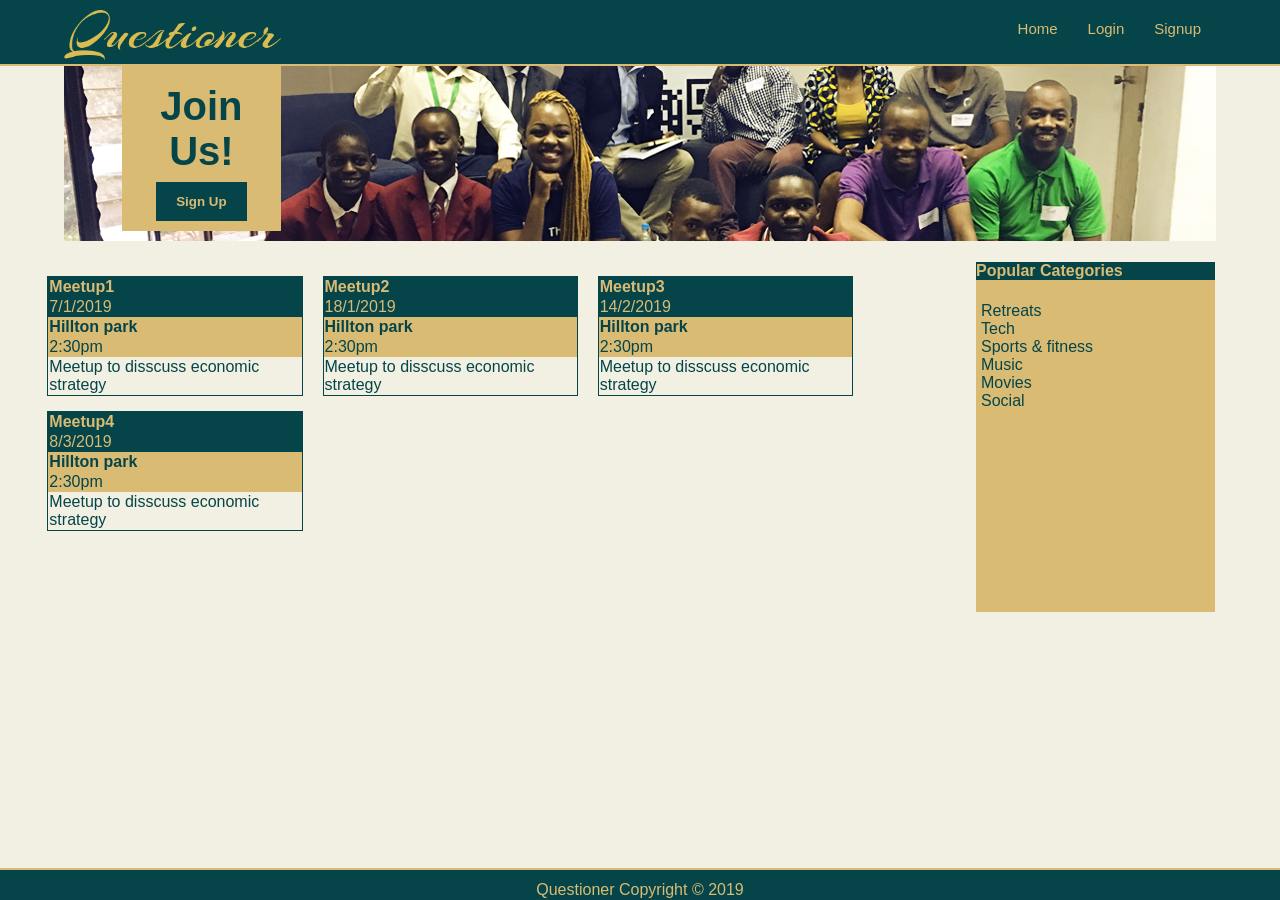
==== UI/index.html @ 15b4b617 "[finish #162956829]Create a page to allow users to post questions" ====
<!DOCTYPE html>
<html>

<head>
    <meta charset="utf-8" />
    <meta http-equiv="X-UA-Compatible" content="IE=edge">
    <title>Home</title>
    <meta name="viewport" content="width=device-width, initial-scale=1">
    <link rel="stylesheet" type="text/css" media="screen" href="./css/main.css" />
    <script src="./jscript/main.js"></script>
</head>

<body>
    <header>
        <div class="container">
            <div id="logo">
                <img src="./img/logo.png">
            </div>
            <nav>
                <ul>
                    <li><a href="index.html">home</a></li>
                    <li><a href="login.html">login</a></li>
                    <li><a href="signup.html">signup</a></li>
                </ul>
            </nav>
        </div>
    </header>

    <section id="showcase">
        <div class="container">
            <div id="head_btn">
                <h1>Join Us!</h1>
                <form action="signup.html">
                    <button type="submit">Sign Up</button>
                </form>
            </div>
        </div>
    </section>

    <section id="meetup">
        <div class="container">
            <div id="meetup_view">
                <a href="questions.html">
                    <div class="cards">
                        <div class="mhead">
                            <h4>Meetup1</h4>
                            <p>7/1/2019</p>
                        </div>
                        <div class="venue_time">
                            <h4>Hillton park</h4>
                            <p>2:30pm</p>
                        </div>
                        <div class="description">
                            <p>Meetup to disscuss economic strategy</p>
                        </div>
                    </div>
                </a>
                <a href="questions.html">
                    <div class="cards">
                        <div class="mhead">
                            <h4>Meetup2</h4>
                            <p>18/1/2019</p>
                        </div>
                        <div class="venue_time">
                            <h4>Hillton park</h4>
                            <p>2:30pm</p>
                        </div>
                        <div class="description">
                            <p>Meetup to disscuss economic strategy</p>
                        </div>
                    </div>
                </a>
                <a href="questions.html">
                    <div class="cards">
                        <div class="mhead">
                            <h4>Meetup3</h4>
                            <p>14/2/2019</p>
                        </div>
                        <div class="venue_time">
                            <h4>Hillton park</h4>
                            <p>2:30pm</p>
                        </div>
                        <div class="description">
                            <p>Meetup to disscuss economic strategy</p>
                        </div>
                    </div>
                </a>
                <a href="questions.html">
                    <div class="cards">
                        <div class="mhead">
                            <h4>Meetup4</h4>
                            <p>8/3/2019</p>
                        </div>
                        <div class="venue_time">
                            <h4>Hillton park</h4>
                            <p>2:30pm</p>
                        </div>
                        <div class="description">
                            <p>Meetup to disscuss economic strategy</p>
                        </div>
                    </div>
                </a>
            </div>
        </div>
    </section>

    <section id="categories">
        <div class="container">
            <div id="ctgry">
                <h4>Popular Categories</h4>
                <ul>
                    <li><a href="">Retreats</a></li>
                    <li><a href="">Tech</a></li>
                    <li><a href="">Sports & fitness</a></li>
                    <li><a href="">Music</a></li>
                    <li><a href="">Movies</a></li>
                    <li><a href="">Social</a></li>
                </ul>
            </div>
        </div>
    </section>

    <footer>
        <div class="container">
            <p>Questioner Copyright &copy; 2019</p>
        </div>
    </footer>

</body>

</html>
---- UI/css/main.css ----
body{
    font-family: Arial, Helvetica, sans-serif;
    padding:0;
    margin: 0;
    background-color: #F1F0E2;
    min-height: 100%;
}

.container{
    width: 90%;
    margin:auto;
    overflow: hidden;
}

ul{
    padding: 0;
    margin: 0;
}

header{
    background-color: #054549;
    color:#D9BB74;
    padding-top:10px;
    min-height: 50px;
    border-bottom:2px solid#D9BB74;
}

footer{
    background-color: #054549;
    text-align:center;
    color:#D9BB74;
    width: 100%;
    position: fixed;
    bottom: 0;
    padding-top:10px;
    margin-top:10px;
    border-top:2px solid#D9BB74;
}


header a {
    color: #D9BB74;
    text-decoration: none;
    text-transform: capitalize;
    font-size: 15px;
}

header a:hover {
    color: #F25652;
}

header li{
    float: left;
    display: inline;
    padding: 0 15px 0 15px; 
}

header #logo{
    float: left;
}

header #logo img{
    margin:0;
    height:50px;

}

header nav {
    float: right;
    margin-top:10px;
}

#form{
    min-height:400px;
    max-width: 500px;
    margin:auto;
    margin-top:50px;
}

#form form{
    border: 2px solid #054549;
    min-height: 250px;
    padding:15px; 
}

#form input[type=text], input[type=password], input[type=email]{
    min-width:85%;
    padding: 12px 20px;
    margin: 8px 0;
    display: inline;
    border: 1px solid #054549;
}
#form button  {
    min-width: 35%;
    display: inline;
    background-color:#D9BB74;
    color:#054549;
    font-weight: bolder;
    padding: 12px 20px;
    margin: 8px 0;
    border: none;
    cursor: pointer;
   
}
#form label{
    color:#054549;
    font-size: 15px;
}

.f_links {
    font-size: 13px;
}
.f_links a{
    text-decoration: none;
    color:#054549;
}
.f_links a:hover{
    text-decoration: none;
    color:#F25652;
}
#not_registered{
    margin-top:3px; 
    float: left;
}
#already_registered{
    float: right;
    margin-top: -10px;
}
#forgot_pswd{
    margin-top:30px; 
    float: right;
}

#showcase{
    width: 90%;
    min-height:175px;
    margin: auto;
    background:url(../img/showcase.jpg)0 -75px;
}
#head_btn{
    background-color: #D9BB74;
    max-width: 15%;
    padding: 2px;
    text-align: center;
}
#head_btn h1{
    margin:10% 0 0 0;
    padding: 0;
    font-size: 40px;
    font-weight: bolder;
    color: #054549;
    text-shadow: 2px 2px 6px #D9BB74;
    
}
#head_btn button  {
    min-width: 10%;
    display: inline;
    background-color:#054549;
    color:#D9BB74;
    font-weight: bolder;
    padding: 12px 20px;
    margin: 8px 0;
    border: none;
    cursor: pointer;
   
}
#meetup{
    float: left;
    width:74%;
    min-height: 350px;
}
#meetup_view a{ 
    text-decoration: none;
}
#meetup_view{
    width: 99%;
    min-height:300px;
    margin-top: 20px;
    
    
}
.cards{
    width:30%;
    border:1px solid #054549;
    margin-right:20px;
    margin-top: 15px;
    float: left;


}
.mhead{
    background-color: #054549;
    color: #D9BB74;
}
.mhead h4,p{
    margin: 0;
    padding:1px;
}
.venue_time{
    background-color: #D9BB74;
    color: #054549;
}
.venue_time h4,p{
    margin: 0;
    padding:1px;
}
.description{
    color: #054549;
}
#categories{
    width: 25%;
    float: right;
   
}
#ctgry{
    background-color: #D9BB74;
    min-height:350px;
    width: 83%;
    
}

#ctgry h4{
    background-color: #054549;
    color: #D9BB74;

}
#ctgry a{
    text-decoration: none;
    color: #054549;
    padding-left: 5px;
}
#ctgry a:hover{
    text-decoration: none;
    color: #F25652;
}
#question{
    width:40%;
    margin-left:50px;
    min-height: 550px;
    float: left;
}
.deatails{
    background-color: #D9BB74;
    color: #054549;
    min-height: 550px;
    padding: 10px;
}
.deatails p{
    margin-top: 10px;
}
#post_questions{
    width:40%;
    margin:0;
    min-height: 550px;
    float: left;
}
.post_q form{
    margin: 10px;
}
.post_q textarea{
    min-width:97%;
    height: 100px;
    resize:none;
    border: 2px solid #054549;
}
.post_q button{
    min-width: 10%;
    display: inline;
    background-color:#054549;
    color:#D9BB74;
    font-weight: bolder;
    padding: 10px 15px;
    margin: 8px 8px 8px 0;
    border: none;
    cursor: pointer;
    float: right;
}
.posted{
    clear: both;
    margin-left: 20px;
    background-color: #D9BB74;
    color: #054549;
    border-left: 4px solid #054549;
    width: 80%;
    font-size: 15px;
    padding: 3px;
    margin-top: 20px;
    overflow: hidden;
}
.posted p{
    float: left;
}
.posted form{
    float: right;
}
.posted input[type=button]{
    min-width: 10%;
    display: inline;
    background-color:#054549;
    color:#D9BB74;
    font-weight: bolder;
    padding: 3px 4px;
    margin: 4px 4px 0 0;
    border: none;
    cursor: pointer;
}
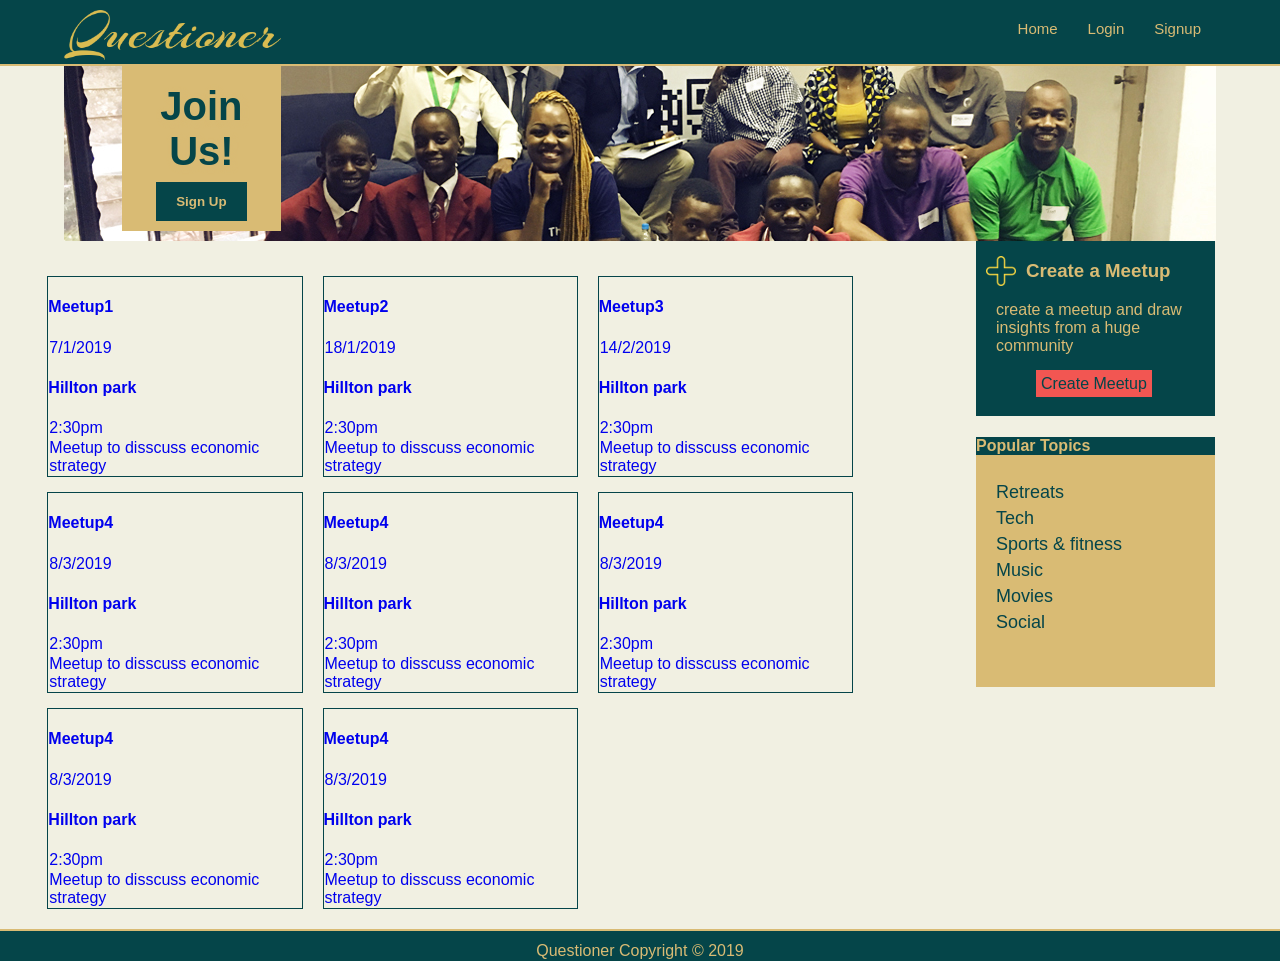
==== commit 08d7f84a: "[finish #162958934]Create dashboard for admin to create,delete and monitor meetups" ====
--- a/UI/index.html
+++ b/UI/index.html
@@ -100,14 +100,80 @@
                         </div>
                     </div>
                 </a>
+                <a href="questions.html">
+                    <div class="cards">
+                        <div class="mhead">
+                            <h4>Meetup4</h4>
+                            <p>8/3/2019</p>
+                        </div>
+                        <div class="venue_time">
+                            <h4>Hillton park</h4>
+                            <p>2:30pm</p>
+                        </div>
+                        <div class="description">
+                            <p>Meetup to disscuss economic strategy</p>
+                        </div>
+                    </div>
+                </a>
+                <a href="questions.html">
+                    <div class="cards">
+                        <div class="mhead">
+                            <h4>Meetup4</h4>
+                            <p>8/3/2019</p>
+                        </div>
+                        <div class="venue_time">
+                            <h4>Hillton park</h4>
+                            <p>2:30pm</p>
+                        </div>
+                        <div class="description">
+                            <p>Meetup to disscuss economic strategy</p>
+                        </div>
+                    </div>
+                </a>
+                <a href="questions.html">
+                    <div class="cards">
+                        <div class="mhead">
+                            <h4>Meetup4</h4>
+                            <p>8/3/2019</p>
+                        </div>
+                        <div class="venue_time">
+                            <h4>Hillton park</h4>
+                            <p>2:30pm</p>
+                        </div>
+                        <div class="description">
+                            <p>Meetup to disscuss economic strategy</p>
+                        </div>
+                    </div>
+                </a>
+                <a href="questions.html">
+                    <div class="cards">
+                        <div class="mhead">
+                            <h4>Meetup4</h4>
+                            <p>8/3/2019</p>
+                        </div>
+                        <div class="venue_time">
+                            <h4>Hillton park</h4>
+                            <p>2:30pm</p>
+                        </div>
+                        <div class="description">
+                            <p>Meetup to disscuss economic strategy</p>
+                        </div>
+                    </div>
+                </a>
             </div>
         </div>
     </section>
 
     <section id="categories">
         <div class="container">
+            <div id="addmeet">
+                <img src="./img/add.png">
+                <h3>Create a Meetup</h3>
+                <p>create a meetup and draw insights from a huge community</p>
+                <a href="admisignin.html">Create Meetup </a>
+            </div>
             <div id="ctgry">
-                <h4>Popular Categories</h4>
+                <h4>Popular Topics</h4>
                 <ul>
                     <li><a href="">Retreats</a></li>
                     <li><a href="">Tech</a></li>
@@ -120,11 +186,11 @@
         </div>
     </section>
 
-    <footer>
+    <div id="footer">
         <div class="container">
             <p>Questioner Copyright &copy; 2019</p>
         </div>
-    </footer>
+    </div>
 
 </body>
 
--- a/UI/css/main.css
+++ b/UI/css/main.css
@@ -3,7 +3,6 @@
     padding:0;
     margin: 0;
     background-color: #F1F0E2;
-    min-height: 100%;
 }
 
 .container{
@@ -36,6 +35,17 @@
     margin-top:10px;
     border-top:2px solid#D9BB74;
 }
+#footer{
+    clear: both;
+    background-color: #054549;
+    text-align:center;
+    color:#D9BB74;
+    width: 100%;
+    height: 10px;
+    padding-top:10px;
+    padding-bottom:10px;
+    border-top:2px solid#D9BB74;
+}
 
 
 header a {
@@ -76,12 +86,168 @@
     margin:auto;
     margin-top:50px;
 }
+#create{
+    min-height:400px;
+    max-width: 500px;
+    margin-left:20px;
+    margin-top:10px;
+    float: left;
+}
+#Posted_Meetups{
+    min-height:400px;
+    max-width: 28%;
+    margin-left:1px;
+    margin-top:10px;
+    float: left;
+}
+#Posted_Q{
+    min-height:400px;
+    max-width: 30%;
+    margin-right:10px;
+    margin-top:10px;
+    float: right;
+}
+#pmeet{
+    width: 99%;
+    min-height:300px;
+    margin-top: 20px;
+    display: inline;
+}
+#pq h4{
+    color: #D9BB74;
+    background-color: #054549;
+    padding:5px;
+}
+#pmeet h3{
+    background: #D9BB74;
+    color: #054549;
+    padding:5px;
+    width: 93%;
+}
+#pmeet input[type=button]{
+    min-width: 25%;
+    display: inline;
+    background-color:#D9BB74;
+    color:#054549;
+    font-weight: bold;
+    padding: 8px 8px;
+    margin-right: 15px;
+    margin-top:3px;
+    border: none;
+    cursor: pointer;
+    float: right;
+}
+.acards{
+    width:95%;
+    border:1px solid #054549;
+    margin-right:10px;
+    margin-top: 7px;
+    float: left;
+    box-align: center;
+}
+.qcards{
+    width:70%;
+    border:1px solid #054549;
+    background-color:#D9BB74;
+    color: #054549;
+    margin-right:10px;
+    margin-top: 10px;
+    float: left;
+    box-align: center;
+}
+.qcards input[type=button]{
+    min-width: 25%;
+    display: inline;
+    background-color:#054549;
+    color:#D9BB74;
+    font-weight: bold;
+    padding: 4px 4px;
+    margin-right: 5px;
+    margin-top:3px;
+    margin-bottom: 5px;
+    border: none;
+    cursor: pointer;
+    float: right;
+}
+.qcards #comments{
+    clear: both;
+}
+.del{
+    display: inline-block;
+    width:25%;
+    padding: 0;
+    margin-top: 10px;
+    float: right;
+}
+.votesup{
+    float: left;
+    margin-right: 4px;
+}
+.votesup img{
+    height:40px;
+    margin-bottom:-10px;
+}
+.votesup p{
+    text-align: center;
+    background-color: #D9BB74;
+    color: #054549;
+}
+.votesdown{
+    float: left;
+     
+}
+.votesdown img{
+    height:40px;
+    margin-top:-10px;
+    color: #054549;
+}
+.votesdown p{
+    text-align: center;
+    background-color: #F25652;
+    color: #054549;;
+}
+.amhead{
+    background-color: #054549;
+    color: #D9BB74;
+}
+.amhead h4,p{
+    margin: 0;
+    padding:1px;
+}
+.avenue_time{
+    background-color: #D9BB74;
+    color: #054549;
+}
+.avenue_time h4,p{
+    margin: 0;
+    padding:1px;
+}
+.adescription{
+    color: #054549;
+}
+#form-admin{
+    min-height:400px;
+    max-width: 500px;
+    margin:auto;
+    margin-top:50px;
+}
 
 #form form{
     border: 2px solid #054549;
     min-height: 250px;
     padding:15px; 
 }
+#form-admin form{
+    border: 2px solid #D9BB74;
+    background-color: #054549;
+    min-height: 250px;
+    padding:15px; 
+}
+#create form{
+    min-height: 250px;
+    padding:10px; 
+    overflow: hidden;
+}
 
 #form input[type=text], input[type=password], input[type=email]{
     min-width:85%;
@@ -90,6 +256,41 @@
     display: inline;
     border: 1px solid #054549;
 }
+#form-admin input[type=text], input[type=password], input[type=email]{
+    min-width:85%;
+    padding: 12px 20px;
+    margin: 8px 0;
+    display: inline;
+    border: 1px solid #D9BB74;
+}
+#create input[type=text], input[type=password], input[type=email]{
+    min-width:85%;
+    padding: 12px 20px;
+    margin: 8px 0;
+    display: inline;
+    border: 1px solid #054549;
+}
+#create fieldset{
+    border:2px solid #054549;
+}
+#create textarea{
+    min-width:93%;
+    height: 150px;
+    resize:none;
+    text-align: left;
+    border: 1px solid #054549;
+}
+#create input[type=button]{
+    min-width: 25%;
+    display: inline;
+    background-color:#D9BB74;
+    color:#054549;
+    font-weight: bolder;
+    padding: 12px 20px;
+    margin: 0;
+    border: none;
+    cursor: pointer;
+}
 #form button  {
     min-width: 35%;
     display: inline;
@@ -102,8 +303,36 @@
     cursor: pointer;
    
 }
+#form-admin button  {
+    min-width: 35%;
+    display: inline;
+    background-color:#F25652;
+    color:#054549;
+    font-weight: bolder;
+    padding: 12px 20px;
+    margin: 8px 0;
+    border: none;
+    cursor: pointer;
+   
+}
+#create button  {
+    min-width: 35%;
+    display: inline;
+    background-color:#D9BB74;
+    color:#054549;
+    font-weight: bolder;
+    padding: 12px 20px;
+    margin: 8px 0;
+    border: none;
+    cursor: pointer;
+   
+}
 #form label{
     color:#054549;
+    font-size: 15px;
+}
+#form-admin label{
+    color:#D9BB74;
     font-size: 15px;
 }
 
@@ -115,6 +344,17 @@
     color:#054549;
 }
 .f_links a:hover{
+    text-decoration: none;
+    color:#F25652;
+}
+.af_links {
+    font-size: 13px;
+}
+.af_links a{
+    text-decoration: none;
+    color:#D9BB74;
+}
+.af_links a:hover{
     text-decoration: none;
     color:#F25652;
 }
@@ -168,7 +408,9 @@
     float: left;
     width:74%;
     min-height: 350px;
-}
+    padding-bottom: 20px;
+}
+
 #meetup_view a{ 
     text-decoration: none;
 }
@@ -176,8 +418,6 @@
     width: 99%;
     min-height:300px;
     margin-top: 20px;
-    
-    
 }
 .cards{
     width:30%;
@@ -185,49 +425,62 @@
     margin-right:20px;
     margin-top: 15px;
     float: left;
-
-
-}
-.mhead{
-    background-color: #054549;
-    color: #D9BB74;
-}
-.mhead h4,p{
-    margin: 0;
-    padding:1px;
-}
-.venue_time{
-    background-color: #D9BB74;
-    color: #054549;
-}
-.venue_time h4,p{
-    margin: 0;
-    padding:1px;
-}
-.description{
-    color: #054549;
-}
+}
+
 #categories{
     width: 25%;
     float: right;
+    padding-bottom: 20px;
    
 }
-#ctgry{
-    background-color: #D9BB74;
-    min-height:350px;
+#addmeet{
+    background-color: #054549;
+    min-height:175px;
     width: 83%;
     
 }
-
+#addmeet img{
+    margin-top: 15px;
+    padding-right: 10px;
+    padding-left: 10px;
+    height:30px;
+    float: left;
+}
+#addmeet h3,#addmeet p{
+    color: #D9BB74;
+    float: left;
+}
+#addmeet p{
+    padding-left:20px;
+    padding-bottom: 20px;
+}
+#addmeet a{
+    text-decoration: none;
+    color:#054549;
+    background-color:#F25652;
+    padding: 5px;
+    margin-left:60px;
+    margin-bottom: -20px;
+}
+#ctgry {
+    background-color: #D9BB74;
+    min-height:250px;
+    width: 83%;
+}
 #ctgry h4{
     background-color: #054549;
     color: #D9BB74;
-
+}
+#ctgry li{
+    margin-left: 10px;
+    padding-left: 10px;
+    padding-top: 5px;
+    
 }
 #ctgry a{
     text-decoration: none;
     color: #054549;
-    padding-left: 5px;
+    font-size: 18px;
 }
 #ctgry a:hover{
     text-decoration: none;
@@ -243,10 +496,16 @@
     background-color: #D9BB74;
     color: #054549;
     min-height: 550px;
-    padding: 10px;
+    margin-top: -10px; 
+}
+.deatails h4{
+   background-color: #054549;
+   color: #D9BB74;
+   padding:12px;
 }
 .deatails p{
     margin-top: 10px;
+    padding: 10px;
 }
 #post_questions{
     width:40%;
@@ -261,6 +520,7 @@
     min-width:97%;
     height: 100px;
     resize:none;
+    text-align: left;
     border: 2px solid #054549;
 }
 .post_q button{
@@ -277,10 +537,10 @@
 }
 .posted{
     clear: both;
-    margin-left: 20px;
+    margin-left: 50px;
     background-color: #D9BB74;
     color: #054549;
-    border-left: 4px solid #054549;
+    border-left: 3px solid #054549;
     width: 80%;
     font-size: 15px;
     padding: 3px;
@@ -292,6 +552,7 @@
 }
 .posted form{
     float: right;
+    padding: 3px;
 }
 .posted input[type=button]{
     min-width: 10%;
@@ -299,9 +560,70 @@
     background-color:#054549;
     color:#D9BB74;
     font-weight: bolder;
+    padding: 4px 4px;
+    margin: 2px 4px 0 0;
+    border: none;
+    cursor: pointer;
+}
+.posted input[type=image]{
+   height: 25px;
+   margin-bottom: -10px;
+}
+.posted input[type=image]:focus,input[type=image]:visited{
+   background-color: #054549;
+}
+#comment-box textarea{
+    clear: both;
+    margin-top: 10px;
+    width:98%;
+    height:50px;
+    border:1px solid #054549;
+    resize: none;
+}
+#comment-box input[type=button]{
+    min-width: 10%;
+    display: inline;
+    background-color:#054549;
+    color:#D9BB74;
+    font-weight: bolder;
+    padding: 4px 4px;
+    margin: 2px 7px 3px 0;
+    border: none;
+    cursor: pointer;
+    float: right;
+}
+
+#comment-box2 textarea{
+    clear: both;
+    margin-top: 10px;
+    width:98%;
+    height:50px;
+    border:1px solid #054549;
+    resize: none;
+}
+#comment-box2 input[type=button]{
+    min-width: 10%;
+    display: inline;
+    background-color:#054549;
+    color:#D9BB74;
+    font-weight: bolder;
     padding: 3px 4px;
     margin: 4px 4px 0 0;
     border: none;
     cursor: pointer;
-}
-
+    float: right;
+}
+#comments p{
+    border-left: 2px solid #054549;
+    background-color: #F1F0E2;
+    padding: 4px;
+    margin-left: 10px;
+    margin-top: 3px;
+    margin-bottom: 3px;
+    width: 90%;
+}
+.up{
+    background: url(../img/up.png) no-repeat;
+    height: 20px;
+}
+
